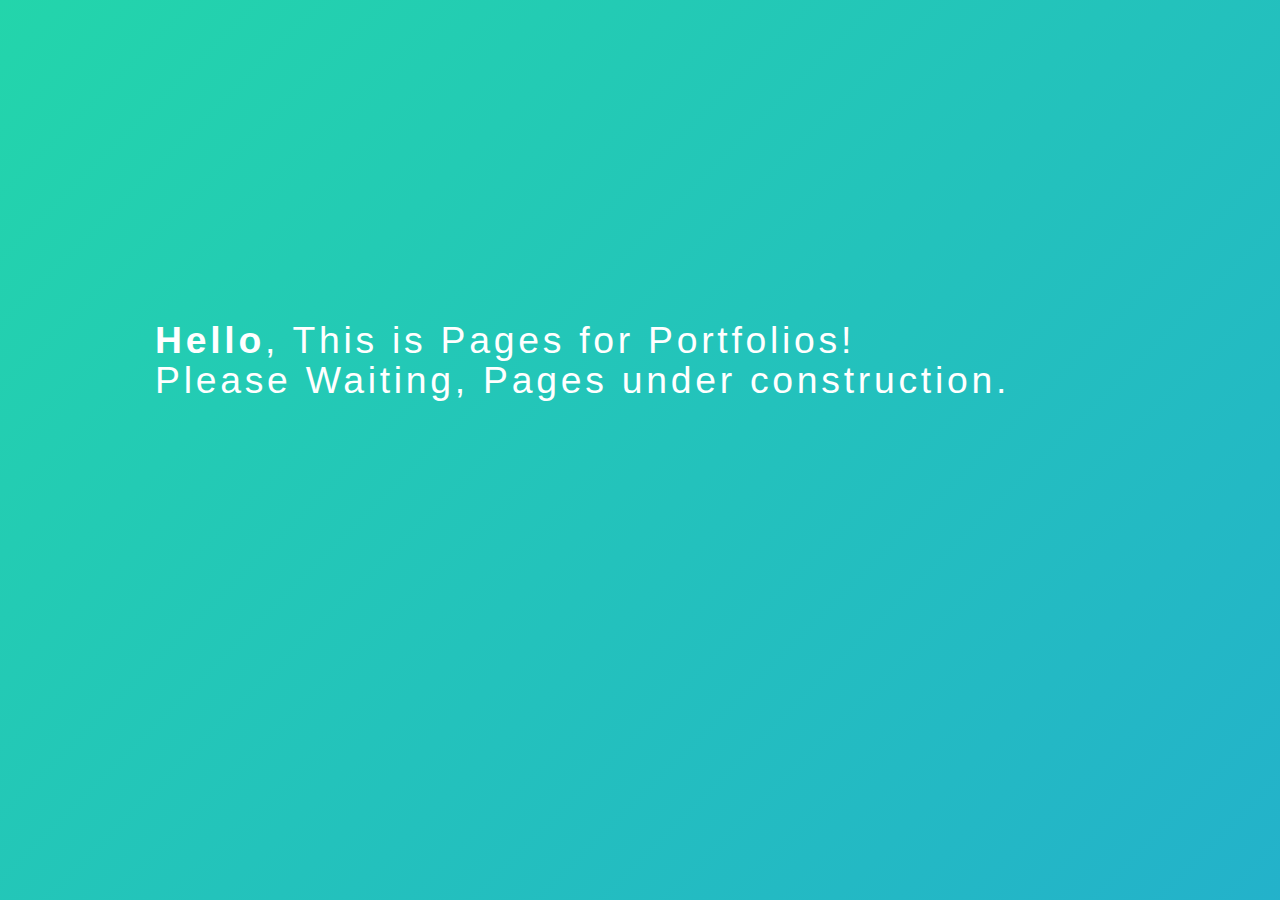
==== portfolios/index.html @ d9d1f13e "adding folder for portfolio" ====
<!DOCTYPE html>
<html lang="en">

<head>
    <title>Risyandi | Portfolios</title>
    <!-- meta tags -->
    <meta http-equiv="Content-Type" content="text/html; charset=utf-8" />
    <meta http-equiv="Content-Type" content="text/html; charset=ISO-8859-1">
    <meta content="IE=edge" http-equiv="X-UA-Compatible" />
    <meta content="width=device-width, inital-scale=1, user-scalable=0, minimum-scale=1, maximum-scale=1" name="viewport" />
    <meta content="Risyandi - Software Engineer" name="title" />
    <meta content="Risyandi an minimalist personal, tech enthusiast, and a digital nomads from indonesia" name="description" />
    <meta content="software engineer, front-end, design grafis, developer, professional, ads operations, digital media"
        name="keywords" />
    <!-- external library -->
    <link rel="stylesheet" href="assets/style/style.css">
    <link rel="shortcut icon" href="assets/images/favicon.ico" id="favicon-ico">
    <!-- global site tag (gtag.js) - google analytics -->
    <script async src="https://www.googletagmanager.com/gtag/js?id=UA-130117056-1"></script>
    <script>
        window.dataLayer = window.dataLayer || [];
        function gtag() { dataLayer.push(arguments); }
        gtag('js', new Date());
        gtag('config', 'UA-130117056-1');
    </script>
</head>

<body>
    <div class="main-wrapper">
        <!-- background animation gradient -->
        <div class="back-animate">
            <div class="content">
                <h1> <strong>Hello</strong>, This is Pages for Portfolios!</h1>
                <h1>Please Waiting, Pages under construction.</h1>
            </div>
        </div>
    </div>
</body>

</html>
---- portfolios/assets/style/style.css ----
/* 
css reset, for clearence all styling. 
*/

html {
    box-sizing: border-box;
    font-size: 16px;
}

*,
*:before,
*:after {
    box-sizing: inherit;
}

body,
h1,
h2,
h3,
h4,
h5,
h6,
pm,
ol,
ul {
    margin: 0;
    padding: 0;
    font-weight: normal;
}

ol,
ul {
    list-style: none;
}

img {
    max-width: 100%;
    height: auto;
}

/* import font style */

@import url('https://fonts.googleapis.com/css?family=Source+Sans+Pro:300');
body {
    color: #414f57;
    font-family: 'Source Sans Pro', sans-serif;
    font-size: 14pt;
    font-weight: 300;
    line-height: 1;
    letter-spacing: 0.2em;
}

/* content */

.content {
    text-align: left;
    line-height: 40px;
    padding-top: 25%;
    margin: 0 auto;
    width: 970px;
}

/* backkground animate */

.back-animate {
    width: 100wh;
    height: 100vh;
    color: #fff;
    background: linear-gradient(-45deg, #ee7752, #e73c7e, #23a6d5, #23d5ab);
    background-size: 400% 400%;
    -webkit-animation: Gradient 10s ease infinite;
    -moz-animation: Gradient 10s ease infinite;
    animation: Gradient 10s ease infinite;
}

@-webkit-keyframes Gradient {
    0% {
        background-position: 0% 50%;
    }
    50% {
        background-position: 100% 50%;
    }
    100% {
        background-position: 0% 50%;
    }
}

@-moz-keyframes Gradient {
    0% {
        background-position: 0% 50%;
    }
    50% {
        background-position: 100% 50%;
    }
    100% {
        background-position: 0% 50%;
    }
}

@keyframes Gradient {
    0% {
        background-position: 0% 50%;
    }
    50% {
        background-position: 100% 50%;
    }
    100% {
        background-position: 0% 50%;
    }
}
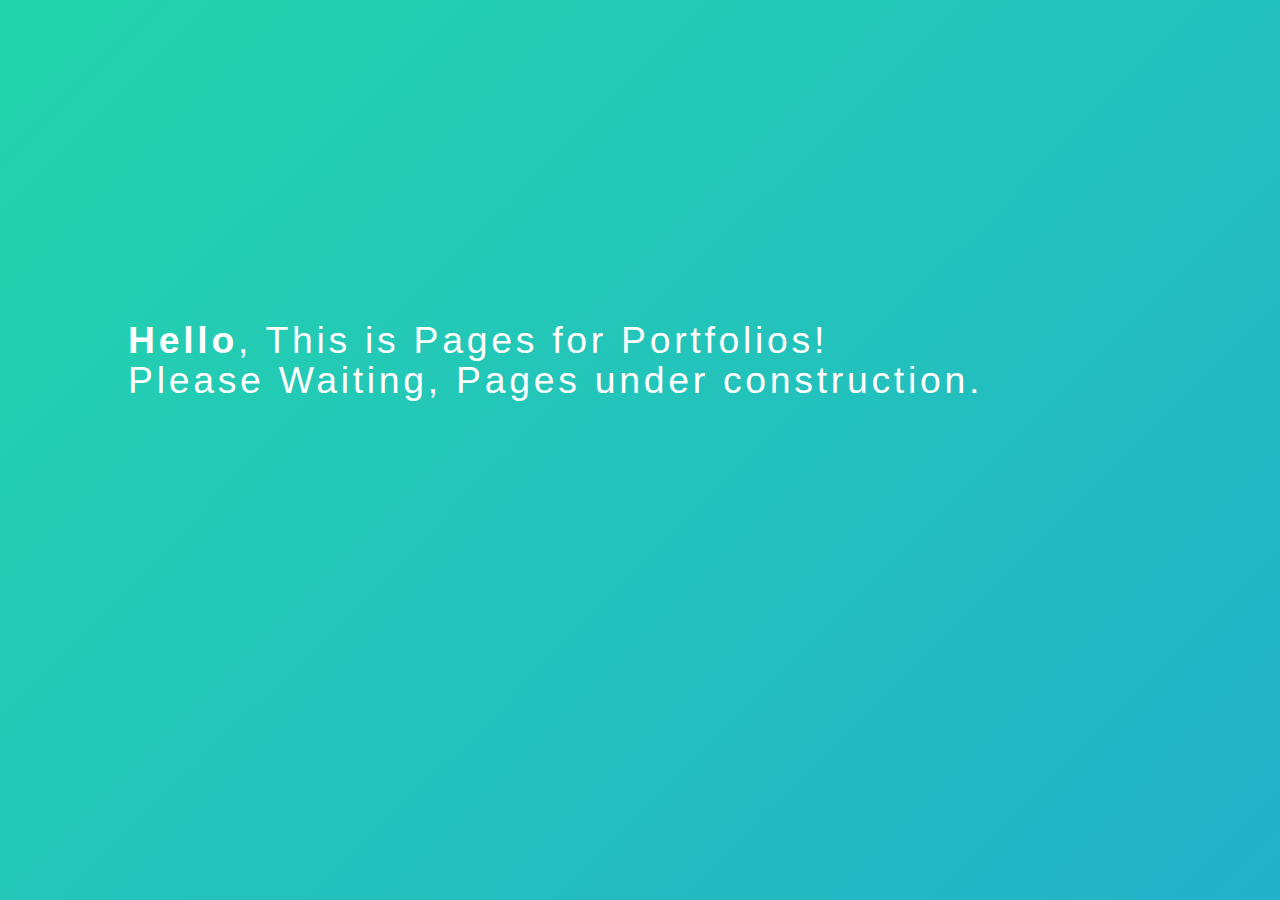
==== commit bfafcbd4: "modified style" ====
--- a/portfolios/index.html
+++ b/portfolios/index.html
@@ -26,13 +26,11 @@
 </head>
 
 <body>
-    <div class="main-wrapper">
-        <!-- background animation gradient -->
-        <div class="back-animate">
-            <div class="content">
-                <h1> <strong>Hello</strong>, This is Pages for Portfolios!</h1>
-                <h1>Please Waiting, Pages under construction.</h1>
-            </div>
+    <!-- background animation gradient -->
+    <div class="back-animate">
+        <div class="content">
+            <h1><strong>Hello</strong>, This is Pages for Portfolios!</h1>
+            <h1>Please Waiting, Pages under construction.</h1>
         </div>
     </div>
 </body>
--- a/portfolios/assets/style/style.css
+++ b/portfolios/assets/style/style.css
@@ -57,7 +57,7 @@
     line-height: 40px;
     padding-top: 25%;
     margin: 0 auto;
-    width: 970px;
+    padding-left: 10%;
 }
 
 /* backkground animate */
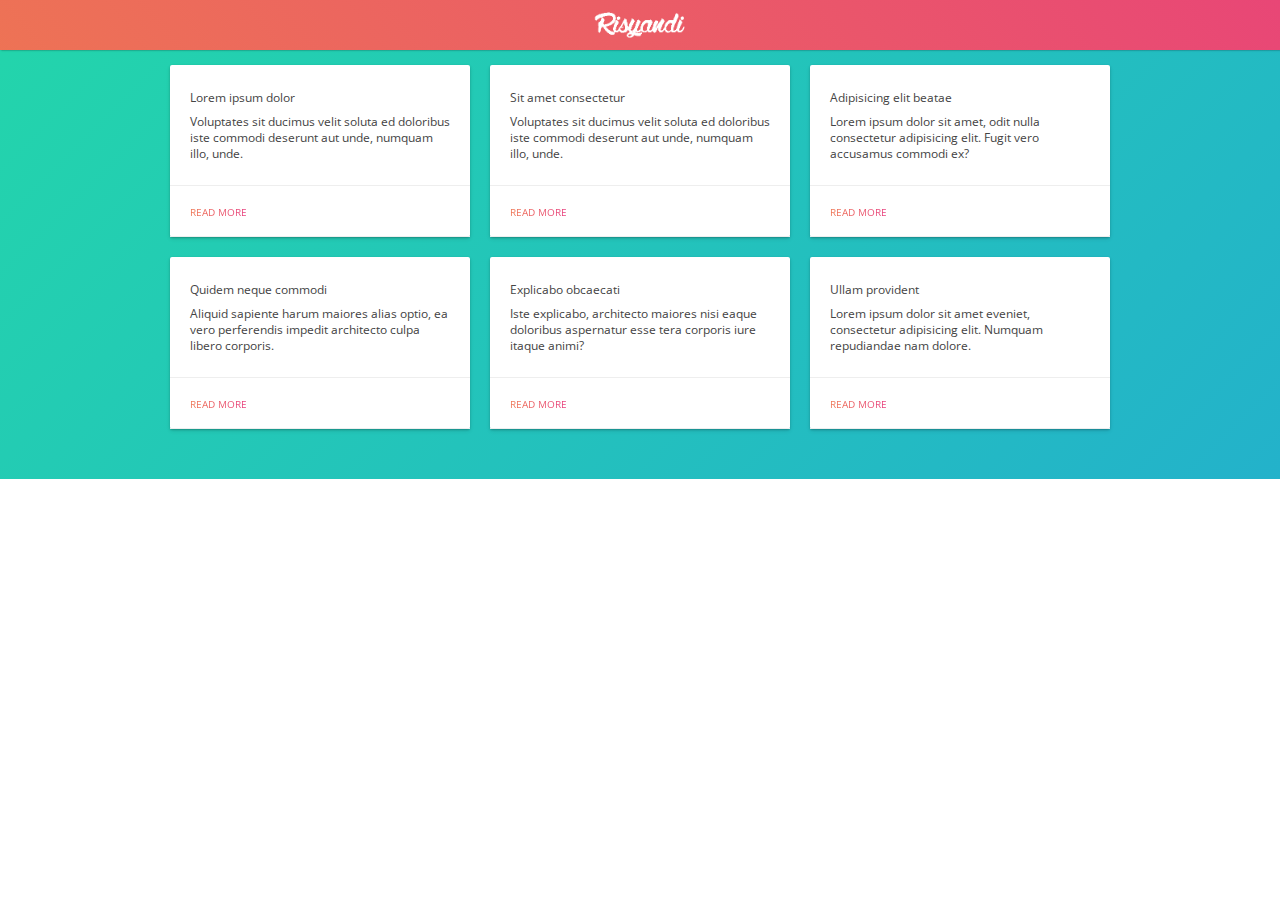
==== commit 49fa2191: "modified and update portfolios" ====
--- a/portfolios/index.html
+++ b/portfolios/index.html
@@ -5,15 +5,15 @@
     <title>Risyandi | Portfolios</title>
     <!-- meta tags -->
     <meta http-equiv="Content-Type" content="text/html; charset=utf-8" />
-    <meta http-equiv="Content-Type" content="text/html; charset=ISO-8859-1">
-    <meta content="IE=edge" http-equiv="X-UA-Compatible" />
-    <meta content="width=device-width, inital-scale=1, user-scalable=0, minimum-scale=1, maximum-scale=1" name="viewport" />
-    <meta content="Risyandi - Software Engineer" name="title" />
-    <meta content="Risyandi an minimalist personal, tech enthusiast, and a digital nomads from indonesia" name="description" />
-    <meta content="software engineer, front-end, design grafis, developer, professional, ads operations, digital media"
-        name="keywords" />
+	<meta http-equiv="Content-Type" content="text/html; charset=ISO-8859-1">
+	<meta content="IE=edge" http-equiv="X-UA-Compatible" />
+	<meta content="width=device-width, inital-scale=1, user-scalable=0, minimum-scale=1, maximum-scale=1" name="viewport" />
+	<meta content="Risyandi - Software Engineer" name="title" />
+	<meta content="Risyandi an minimalist personal, tech enthusiast, and a digital nomads from indonesia" name="description" />
+	<meta content="software engineer, front-end, design grafis, developer, professional, ads operations, digital media"
+	 name="keywords" />
     <!-- external library -->
-    <link rel="stylesheet" href="assets/style/style.css">
+    <link rel="stylesheet" href="assets/style/portofolio-style.css?v=01">
     <link rel="shortcut icon" href="assets/images/favicon.ico" id="favicon-ico">
     <!-- global site tag (gtag.js) - google analytics -->
     <script async src="https://www.googletagmanager.com/gtag/js?id=UA-130117056-1"></script>
@@ -27,12 +27,37 @@
 
 <body>
     <!-- background animation gradient -->
+    <header id="header" class="header-animate">
+        <div class="logo-center" id="logo">
+            <!-- logo header -->
+            <a href="#"><img src="assets/images/logo-default.png"></a>
+        </div>
+    </header>
     <div class="back-animate">
         <div class="content">
-            <h1><strong>Hello</strong>, This is Pages for Portfolios!</h1>
-            <h1>Please Waiting, Pages under construction.</h1>
+            <ul class="posts-box"></ul>
+            <div class="modal back-animate" id="modal-name">
+                <div class="modal-sandbox"></div>
+                <div class="modal-box">
+                    <div class="modal-header">
+                        <img src="" class="inner-img" alt="">
+                    </div>
+                    <div class="modal-body">
+                        <h2 class="inner-title"></h2>
+                        <div class="inner-text"></div>
+                        <button class="prev-post text-animate">Previous</button>
+                        <button class="next-post text-animate">Next</button>
+                        <button class="close-post text-animate">Close</button>
+                    </div>
+                </div>
+            </div>
         </div>
     </div>
+
+    <!-- external scripts -->
+    <link href="https://fonts.googleapis.com/css?family=Open+Sans" rel="stylesheet">
+    <script src='https://cdnjs.cloudflare.com/ajax/libs/jquery/3.1.0/jquery.min.js'></script>
+    <script src="assets/script/portofolio-script.js"></script>
 </body>
 
 </html>--- a/portfolios/assets/style/portofolio-style.css
+++ b/portfolios/assets/style/portofolio-style.css
@@ -0,0 +1,330 @@
+/* css reset, for clearence all styling. and global css */
+html {
+    box-sizing: border-box;
+    font-size: 13px;
+}
+
+*,
+*:before,
+*:after {
+    box-sizing: inherit;
+}
+
+* {
+    -webkit-box-sizing: border-box;
+    -moz-box-sizing: border-box;
+    box-sizing: border-box;
+}
+
+body,
+h1,
+h2,
+h3,
+h4,
+h5,
+h6,
+pm,
+ol,
+ul {
+    margin: 0;
+    padding: 0;
+    font-weight: normal;
+}
+
+ol,
+ul {
+    list-style: none;
+}
+
+img {
+    max-width: 100%;
+    height: auto;
+}
+
+body {
+    font-family: 'Open Sans', sans-serif;
+    color: #444444;
+}
+
+/* header */
+#header {
+    /* background: #fff;
+        border-bottom: 1px solid #fff; */
+    box-shadow: 1px 0 2px rgba(0, 0, 0, .5);
+    color: #0e3f7a;
+    display: flex;
+    justify-content: space-between;
+    padding: 10px 10px;
+    position: fixed;
+    top: 0;
+    left: 0;
+    right: 0;
+    vertical-align: middle;
+    z-index: 9;
+}
+
+#logo img {
+    position: relative;
+    top: 2px;
+    height: 26px;
+    display: inline;
+}
+
+#profile-badge img {
+    background-repeat: no-repeat;
+    width: 30px;
+    height: 30px;
+    display: block;
+    background-size: contain;
+    border-radius: 50%;
+}
+
+.logo-center {
+    text-align: center;
+    margin: auto;
+}
+
+.content {
+    margin-top: 15px;
+}
+
+/* cards */
+.posts-box {
+    max-width: 1024px;
+    margin: 0 auto;
+    padding: 40px 10px;
+    text-align: center;
+    list-style: none;
+}
+
+.posts-box li {
+    display: inline-block;
+    width: 320px;
+    max-width: 100%;
+    padding: 10px;
+    vertical-align: top;
+}
+
+.card {
+    text-align: left;
+    border-radius: 2px;
+    background: #FFFFFF;
+    box-shadow: 0 2px 4px rgba(0, 0, 0, 0.10), 0 1px 2px rgba(0, 0, 0, 0.22);
+}
+
+.card img {
+    display: block;
+    width: 100%;
+}
+
+.card div {
+    padding: 16px 20px;
+    border-bottom: 1px solid #EEEEEE;
+}
+
+.card div h3 {
+    margin: 8px 0;
+    font-size: .9em;
+}
+
+.card div p {
+    margin: 8px 0;
+    font-size: .9em;
+}
+
+.button {
+    text-transform: uppercase;
+    text-decoration: none;
+    font-size: .8em;
+}
+
+.button:hover {
+    opacity: .7;
+}
+
+/* pages */
+.modal,
+.modal-box {
+    z-index: 900;
+}
+
+.modal-sandbox {
+    position: fixed;
+    width: 100%;
+    height: 100%;
+    top: 0;
+    left: 0;
+    background: transparent;
+}
+
+.modal {
+    display: none;
+    position: fixed;
+    width: 100%;
+    height: 100%;
+    left: 0;
+    top: 0;
+    /* background: #FFB74D; */
+    overflow: auto;
+}
+
+.modal-box {
+    position: relative;
+    width: 80%;
+    max-width: 920px;
+    margin: 100px auto;
+    background: #FFFFFF;
+    animation-name: modalbox;
+    animation-duration: .3s;
+    animation-timing-function: ease-out;
+}
+
+.modal-header img {
+    width: 100%;
+}
+
+.modal-body {
+    padding: 60px 8%;
+}
+
+.modal-body h2 {
+    margin-bottom: 30px;
+    letter-spacing: .06em;
+}
+
+.modal-body p {
+    font-size: .9em;
+    line-height: 1.5em;
+}
+
+@-webkit-keyframes modalbox {
+    0% {
+        top: -250px;
+        opacity: 0;
+    }
+
+    100% {
+        top: 0;
+        opacity: 1;
+    }
+}
+
+@keyframes modalbox {
+    0% {
+        top: -250px;
+        opacity: 0;
+    }
+
+    100% {
+        top: 0;
+        opacity: 1;
+    }
+}
+
+button {
+    min-width: 120px;
+    top: 50%;
+    left: 50%;
+    padding: 16px 32px;
+    margin: 24px 8px 0 0;
+    background: transparent;
+    text-decoration: none;
+    border: 1px solid #e73c7e;
+    outline: none;
+    color: #e73c7e;
+    cursor: pointer;
+}
+
+.disabled {
+    opacity: .4;
+    cursor: auto;
+}
+
+/* backkground animate */
+.back-animate {
+    width: 100%;
+    height: 100%;
+    background: linear-gradient(-45deg, #ee7752, #e73c7e, #23a6d5, #23d5ab);
+    background-size: 400% 400%;
+    -webkit-animation: gradientAnimate 10s ease infinite;
+    -moz-animation: gradientAnimate 10s ease infinite;
+    animation: gradientAnimate 10s ease infinite;
+}
+
+.text-animate {
+    background-image: linear-gradient(92deg, #ee7752, #e73c7e);
+    background-clip: text;
+    -webkit-background-clip: text;
+    -webkit-text-fill-color: transparent;
+    -webkit-animation: textAnimate 10s ease infinite;
+    -moz-animation: textAnimate 10s ease infinite;
+    animation: textAnimate 10s ease infinite;
+}
+
+.header-animate {
+    background: linear-gradient(50deg, #ee7752, #e73c7e, #23a6d5, #23d5ab);
+    background-size: 400% 400%;
+    -webkit-animation: textAnimate 10s ease infinite;
+    -moz-animation: textAnimate 10s ease infinite;
+    animation: textAnimate 10s ease infinite;
+}
+
+@-webkit-keyframes gradientAnimate {
+    0% {
+        background-position: 0% 50%;
+    }
+
+    50% {
+        background-position: 100% 50%;
+    }
+
+    100% {
+        background-position: 0% 50%;
+    }
+}
+
+@-moz-keyframes gradientAnimate {
+    0% {
+        background-position: 0% 50%;
+    }
+
+    50% {
+        background-position: 100% 50%;
+    }
+
+    100% {
+        background-position: 0% 50%;
+    }
+}
+
+@keyframes gradientAnimate {
+    0% {
+        background-position: 0% 50%;
+    }
+
+    50% {
+        background-position: 100% 50%;
+    }
+
+    100% {
+        background-position: 0% 50%;
+    }
+}
+
+@-webkit-keyframes textAnimate {
+    from {
+        -webkit-filter: hue-rotate(0deg);
+    }
+
+    to {
+        -webkit-filter: hue-rotate(-360deg);
+    }
+}
+
+/* media querie responsive */
+@media (max-width: 620px) {
+    button {
+        width: 100%;
+        min-width: auto;
+    }
+}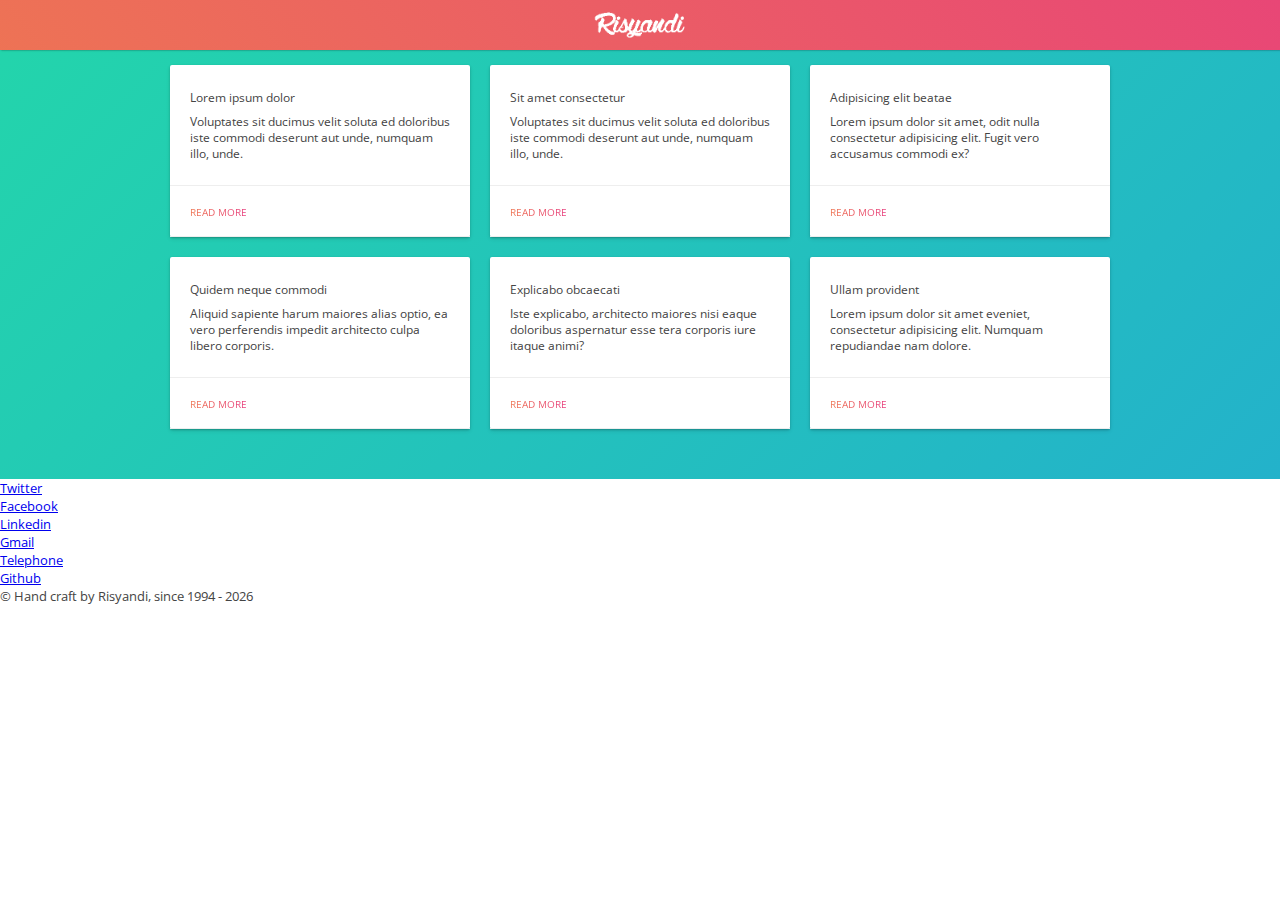
==== commit 964d12ce: "remove canonica duplicate" ====
--- a/portfolios/index.html
+++ b/portfolios/index.html
@@ -11,8 +11,27 @@
 	<meta content="Risyandi - Software Engineer" name="title" />
 	<meta content="Risyandi an minimalist personal, tech enthusiast, and a digital nomads from indonesia" name="description" />
 	<meta content="software engineer, front-end, design grafis, developer, professional, ads operations, digital media"
-	 name="keywords" />
+     name="keywords" />
+    <!-- meta facebook -->
+	<meta property="og:url" content="https://risyandi.com" />
+	<meta property="og:type" content="article" />
+	<meta property="og:title" content="Risyandi - Software Engineer" />
+	<meta property="og:description"
+		content="Risyandi an minimalist personal, tech enthusiast, and a digital nomads from indonesia" />
+	<meta property="og:image"
+		content="https://images.pexels.com/photos/1696850/pexels-photo-1696850.jpeg?auto=compress&cs=tinysrgb&dpr=2&h=325&w=470" />
+	<!-- meta twitter -->
+	<meta name="twitter:card" content="summary_large_image">
+	<meta name="twitter:site" content="@risyandi94">
+	<meta name="twitter:creator" content="@risyandi94">
+	<meta name="twitter:title" content="Risyandi - Software Engineer">
+	<meta name="twitter:description"
+		content="Risyandi an minimalist personal, tech enthusiast, and a digital nomads from indonesia">
+	<meta name="twitter:image"
+		content="https://images.pexels.com/photos/1696850/pexels-photo-1696850.jpeg?auto=compress&cs=tinysrgb&dpr=2&h=325&w=470"> 
     <!-- external library -->
+    <link rel="canonical" href="https://risyandi.com/portfolios/" />
+	<link rel='shortlink' href='https://risyandi.com/portfolios/' />
     <link rel="stylesheet" href="assets/style/portofolio-style.css?v=01">
     <link rel="shortcut icon" href="assets/images/favicon.ico" id="favicon-ico">
     <!-- global site tag (gtag.js) - google analytics -->
@@ -53,11 +72,41 @@
             </div>
         </div>
     </div>
+    <footer class="footer-sec footer-animate" id="footer">
+		<ul class="icons">
+            <li>
+                <a href="https://boboko.page.link/ey3j" target="_blank"
+                    class="fa-twitter">Twitter</a>
+            </li>
+            <li>
+                <a href="https://boboko.page.link/KPM8" target="_blank"
+                    class="fa-facebook">Facebook</a>
+            </li>
+            <li>
+                <a href="https://boboko.page.link/oySD" target="_blank"
+                    class="fa-linkedin">Linkedin</a>
+            </li>
+            <li>
+                <a href="mailto:Risyandi.94@gmail.com" target="_blank" class="fa-google">Gmail</a>
+            </li>
+            <li>
+                <a href="https://boboko.page.link/uUB8" target="_blank"
+                    class="fa-phone">Telephone</a>
+            </li>
+            <li>
+                <a href="https://boboko.page.link/2m6g" target="_blank" class="fa-github">Github</a>
+            </li>
+        </ul>
+		<div class="#">&copy; Hand craft by Risyandi, since 1994
+            <script>
+                document.write("- " + new Date().getFullYear());
+            </script></div>
+	</footer>
 
     <!-- external scripts -->
     <link href="https://fonts.googleapis.com/css?family=Open+Sans" rel="stylesheet">
-    <script src='https://cdnjs.cloudflare.com/ajax/libs/jquery/3.1.0/jquery.min.js'></script>
-    <script src="assets/script/portofolio-script.js"></script>
+    <script defer src='https://cdnjs.cloudflare.com/ajax/libs/jquery/3.1.0/jquery.min.js'></script>
+    <script defer src="assets/script/portofolio-script.js"></script>
 </body>
 
 </html>